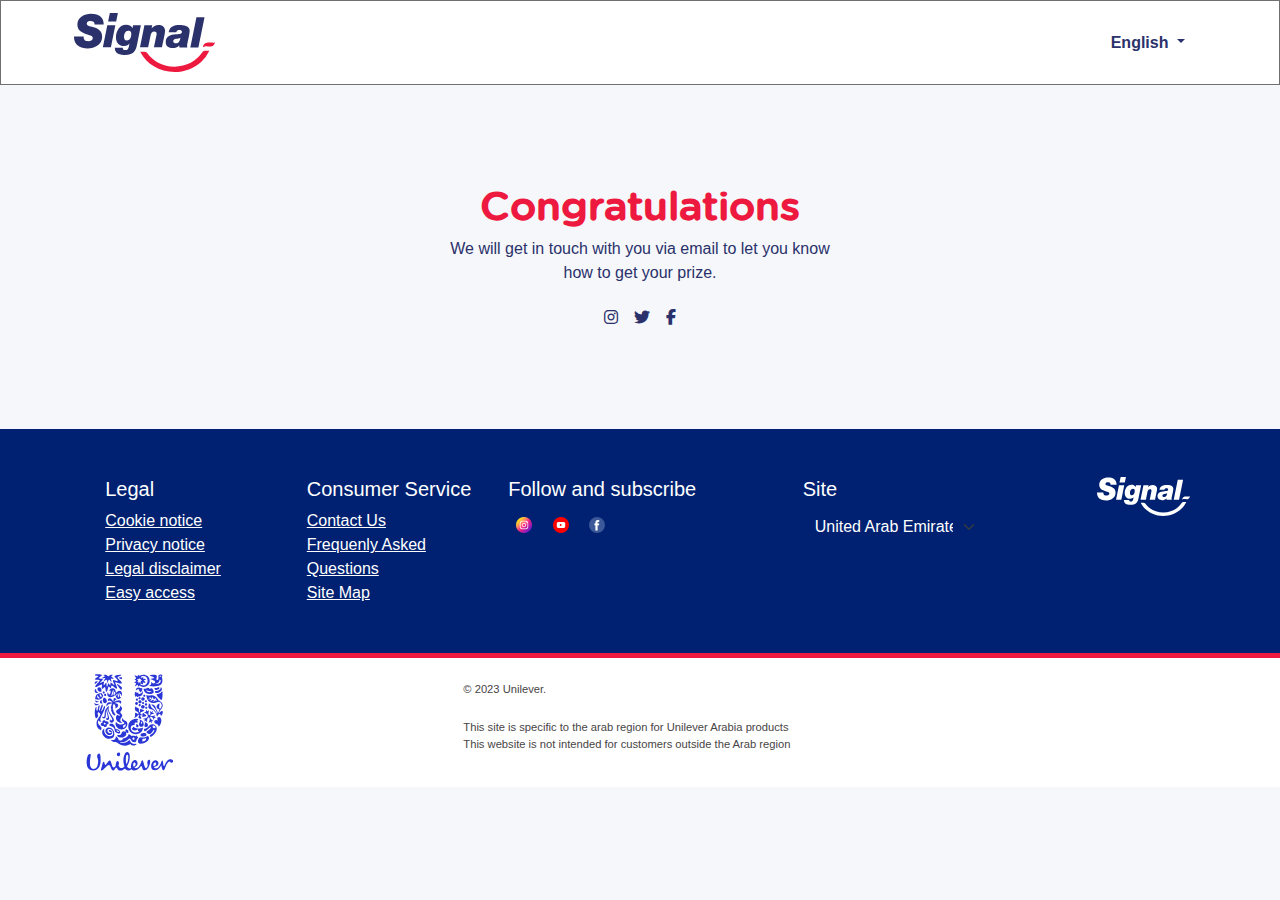
==== congrats.html @ 2e073612 "Initial commit" ====
<!DOCTYPE html>
<html lang="en">
<head>
    <meta charset="UTF-8">
    <meta name="viewport" content="width=device-width, initial-scale=1.0">
    <link rel="stylesheet" href="bootstrap-5.2.3-dist/css/bootstrap.min.css">
    <link rel="stylesheet" href="fonts/Gotham Rounded Medium.ttf">
    <link rel="stylesheet" href="https://cdnjs.cloudflare.com/ajax/libs/font-awesome/6.4.2/css/all.min.css">
    <link rel="stylesheet" href="css/style.css">
    <title>Signal</title>
</head>
<body>
    <nav class="p-2">
        <div class="container">
            <div class="row d-flex justify-content-between  align-items-center">
            <div class="col-6  p-1">
           <a href="index.html"><img src="images/signal/logo-signal.svg" alt="" class="w-25" ></a>    
            </div>
            <div class="dropdown d-flex col-6 justify-content-end">
                <a class="btn  dropdown-toggle" href="#" role="button" data-bs-toggle="dropdown" aria-expanded="false">
                    English
                  </a>
                
                  <ul class="dropdown-menu justify-content-end">
                    <li><a class="dropdown-item active" href="#" active >English</a></li>
                    <li><a class="dropdown-item" href="#">العربية</a></li>
                  </ul>
              </div>
            </div>
        </div>
        </nav>

<div class="congrats-banner p-5">
    <div class="py-5 ">
        <h1 class=" text-center">Congratulations</h1>
        <div class="text-center">
        <p class="text-center col-md-4 col-12 mx-auto">We will get in touch with you via email to let you know how to get your prize.</p>
        <div class="col-3 d-flex justify-content-center mx-auto">
            <i class="fa-brands fa-instagram p-2" style="color: #2A316B;"></i>                    
            <i class="fa-brands fa-twitter p-2" style="color: #2A316B;"></i>                    
            <i class="fa-brands fa-facebook-f p-2" style="color: #2A316B;"></i>                    
        </div>
    </div>
    </div>
    </div>

    <footer class="footer1">
        <div class="container ">
            <div class=" d-flex justify-content-around pt-5 pb-5 flex-md-row flex-column">
                <div class="  d-flex justify-content-start align-items-start ">
                    <img class="w-25 d-md-none d-sm-block " src="images/signal/logo_signal_white.svg" alt="">
                </div>
                <div class=" legal col-md-2 ">
                    <h5>Legal</h5>
                    <div><a href="#">Cookie notice</a></div>
                    <div><a href="#">Privacy notice</a></div>
                    <div><a href="#">Legal disclaimer</a></div>
                    <div><a href="#">Easy access</a></div>
                </div>
                <div class=" consumer-services  col-md-2">
                    <h5>Consumer Service</h5>

                    <div><a href="#">Contact Us</a></div>
                    <div><a href="#">Frequenly Asked Questions</a></div>
                    <div><a href="#">Site Map</a></div>
                </div>
                <div class=" follow-and-subscribe col-md-3">
                    <h5>Follow and subscribe</h5>
                    <div class="d-flex justify-content-end d-none d-md-block">
                    <a href="#"><img class="p-2" src="images/instagram_3955024 (1).png"></a>
                    <a href="#"><img class="p-2" src="images/youtube_3670147 (1).png"></a>
                    <a href="#"><img class="p-2" src="images/facebook_145802 (1).png"></a>
                    </div>
                    <div class="col-6 d-md-none d-sm-block d-flex justify-content-between">
                        <i class="fa-brands fa-instagram" style="color: #ffffff;"></i>                    
                        <i class="fa-brands fa-twitter" style="color: #ffffff;"></i>                    
                        <i class="fa-brands fa-facebook-f" style="color: #ffffff;"></i>                    
                    </div>
                </div>
                <div class=" site col-md-2">
                    <h5>Site</h5>
                    <select class="form-select" id="country" name="country">
                        <option value="AF">Afghanistan</option>
                        <option value="AX">Aland Islands</option>
                        <option value="AL">Albania</option>
                        <option value="DZ">Algeria</option>
                        <option value="AS">American Samoa</option>
                        <option value="AD">Andorra</option>
                        <option value="AO">Angola</option>
                        <option value="AI">Anguilla</option>
                        <option value="AQ">Antarctica</option>
                        <option value="AG">Antigua and Barbuda</option>
                        <option value="AR">Argentina</option>
                        <option value="AM">Armenia</option>
                        <option value="AW">Aruba</option>
                        <option value="AU">Australia</option>
                        <option value="AT">Austria</option>
                        <option value="AZ">Azerbaijan</option>
                        <option value="BS">Bahamas</option>
                        <option value="BH">Bahrain</option>
                        <option value="BD">Bangladesh</option>
                        <option value="BB">Barbados</option>
                        <option value="BY">Belarus</option>
                        <option value="BE">Belgium</option>
                        <option value="BZ">Belize</option>
                        <option value="BJ">Benin</option>
                        <option value="BM">Bermuda</option>
                        <option value="BT">Bhutan</option>
                        <option value="BO">Bolivia</option>
                        <option value="BQ">Bonaire, Sint Eustatius and Saba</option>
                        <option value="BA">Bosnia and Herzegovina</option>
                        <option value="BW">Botswana</option>
                        <option value="BV">Bouvet Island</option>
                        <option value="BR">Brazil</option>
                        <option value="IO">British Indian Ocean Territory</option>
                        <option value="BN">Brunei Darussalam</option>
                        <option value="BG">Bulgaria</option>
                        <option value="BF">Burkina Faso</option>
                        <option value="BI">Burundi</option>
                        <option value="KH">Cambodia</option>
                        <option value="CM">Cameroon</option>
                        <option value="CA">Canada</option>
                        <option value="CV">Cape Verde</option>
                        <option value="KY">Cayman Islands</option>
                        <option value="CF">Central African Republic</option>
                        <option value="TD">Chad</option>
                        <option value="CL">Chile</option>
                        <option value="CN">China</option>
                        <option value="CX">Christmas Island</option>
                        <option value="CC">Cocos (Keeling) Islands</option>
                        <option value="CO">Colombia</option>
                        <option value="KM">Comoros</option>
                        <option value="CG">Congo</option>
                        <option value="CD">Congo, Democratic Republic of the Congo</option>
                        <option value="CK">Cook Islands</option>
                        <option value="CR">Costa Rica</option>
                        <option value="CI">Cote D'Ivoire</option>
                        <option value="HR">Croatia</option>
                        <option value="CU">Cuba</option>
                        <option value="CW">Curacao</option>
                        <option value="CY">Cyprus</option>
                        <option value="CZ">Czech Republic</option>
                        <option value="DK">Denmark</option>
                        <option value="DJ">Djibouti</option>
                        <option value="DM">Dominica</option>
                        <option value="DO">Dominican Republic</option>
                        <option value="EC">Ecuador</option>
                        <option value="EG">Egypt</option>
                        <option value="SV">El Salvador</option>
                        <option value="GQ">Equatorial Guinea</option>
                        <option value="ER">Eritrea</option>
                        <option value="EE">Estonia</option>
                        <option value="ET">Ethiopia</option>
                        <option value="FK">Falkland Islands (Malvinas)</option>
                        <option value="FO">Faroe Islands</option>
                        <option value="FJ">Fiji</option>
                        <option value="FI">Finland</option>
                        <option value="FR">France</option>
                        <option value="GF">French Guiana</option>
                        <option value="PF">French Polynesia</option>
                        <option value="TF">French Southern Territories</option>
                        <option value="GA">Gabon</option>
                        <option value="GM">Gambia</option>
                        <option value="GE">Georgia</option>
                        <option value="DE">Germany</option>
                        <option value="GH">Ghana</option>
                        <option value="GI">Gibraltar</option>
                        <option value="GR">Greece</option>
                        <option value="GL">Greenland</option>
                        <option value="GD">Grenada</option>
                        <option value="GP">Guadeloupe</option>
                        <option value="GU">Guam</option>
                        <option value="GT">Guatemala</option>
                        <option value="GG">Guernsey</option>
                        <option value="GN">Guinea</option>
                        <option value="GW">Guinea-Bissau</option>
                        <option value="GY">Guyana</option>
                        <option value="HT">Haiti</option>
                        <option value="HM">Heard Island and Mcdonald Islands</option>
                        <option value="VA">Holy See (Vatican City State)</option>
                        <option value="HN">Honduras</option>
                        <option value="HK">Hong Kong</option>
                        <option value="HU">Hungary</option>
                        <option value="IS">Iceland</option>
                        <option value="IN">India</option>
                        <option value="ID">Indonesia</option>
                        <option value="IR">Iran, Islamic Republic of</option>
                        <option value="IQ">Iraq</option>
                        <option value="IE">Ireland</option>
                        <option value="IM">Isle of Man</option>
                        <option value="IL">Israel</option>
                        <option value="IT">Italy</option>
                        <option value="JM">Jamaica</option>
                        <option value="JP">Japan</option>
                        <option value="JE">Jersey</option>
                        <option value="JO">Jordan</option>
                        <option value="KZ">Kazakhstan</option>
                        <option value="KE">Kenya</option>
                        <option value="KI">Kiribati</option>
                        <option value="KP">Korea, Democratic People's Republic of</option>
                        <option value="KR">Korea, Republic of</option>
                        <option value="XK">Kosovo</option>
                        <option value="KW">Kuwait</option>
                        <option value="KG">Kyrgyzstan</option>
                        <option value="LA">Lao People's Democratic Republic</option>
                        <option value="LV">Latvia</option>
                        <option value="LB">Lebanon</option>
                        <option value="LS">Lesotho</option>
                        <option value="LR">Liberia</option>
                        <option value="LY">Libyan Arab Jamahiriya</option>
                        <option value="LI">Liechtenstein</option>
                        <option value="LT">Lithuania</option>
                        <option value="LU">Luxembourg</option>
                        <option value="MO">Macao</option>
                        <option value="MK">Macedonia, the Former Yugoslav Republic of</option>
                        <option value="MG">Madagascar</option>
                        <option value="MW">Malawi</option>
                        <option value="MY">Malaysia</option>
                        <option value="MV">Maldives</option>
                        <option value="ML">Mali</option>
                        <option value="MT">Malta</option>
                        <option value="MH">Marshall Islands</option>
                        <option value="MQ">Martinique</option>
                        <option value="MR">Mauritania</option>
                        <option value="MU">Mauritius</option>
                        <option value="YT">Mayotte</option>
                        <option value="MX">Mexico</option>
                        <option value="FM">Micronesia, Federated States of</option>
                        <option value="MD">Moldova, Republic of</option>
                        <option value="MC">Monaco</option>
                        <option value="MN">Mongolia</option>
                        <option value="ME">Montenegro</option>
                        <option value="MS">Montserrat</option>
                        <option value="MA">Morocco</option>
                        <option value="MZ">Mozambique</option>
                        <option value="MM">Myanmar</option>
                        <option value="NA">Namibia</option>
                        <option value="NR">Nauru</option>
                        <option value="NP">Nepal</option>
                        <option value="NL">Netherlands</option>
                        <option value="AN">Netherlands Antilles</option>
                        <option value="NC">New Caledonia</option>
                        <option value="NZ">New Zealand</option>
                        <option value="NI">Nicaragua</option>
                        <option value="NE">Niger</option>
                        <option value="NG">Nigeria</option>
                        <option value="NU">Niue</option>
                        <option value="NF">Norfolk Island</option>
                        <option value="MP">Northern Mariana Islands</option>
                        <option value="NO">Norway</option>
                        <option value="OM">Oman</option>
                        <option value="PK">Pakistan</option>
                        <option value="PW">Palau</option>
                        <option value="PS">Palestinian Territory, Occupied</option>
                        <option value="PA">Panama</option>
                        <option value="PG">Papua New Guinea</option>
                        <option value="PY">Paraguay</option>
                        <option value="PE">Peru</option>
                        <option value="PH">Philippines</option>
                        <option value="PN">Pitcairn</option>
                        <option value="PL">Poland</option>
                        <option value="PT">Portugal</option>
                        <option value="PR">Puerto Rico</option>
                        <option value="QA">Qatar</option>
                        <option value="RE">Reunion</option>
                        <option value="RO">Romania</option>
                        <option value="RU">Russian Federation</option>
                        <option value="RW">Rwanda</option>
                        <option value="BL">Saint Barthelemy</option>
                        <option value="SH">Saint Helena</option>
                        <option value="KN">Saint Kitts and Nevis</option>
                        <option value="LC">Saint Lucia</option>
                        <option value="MF">Saint Martin</option>
                        <option value="PM">Saint Pierre and Miquelon</option>
                        <option value="VC">Saint Vincent and the Grenadines</option>
                        <option value="WS">Samoa</option>
                        <option value="SM">San Marino</option>
                        <option value="ST">Sao Tome and Principe</option>
                        <option value="SA">Saudi Arabia</option>
                        <option value="SN">Senegal</option>
                        <option value="RS">Serbia</option>
                        <option value="CS">Serbia and Montenegro</option>
                        <option value="SC">Seychelles</option>
                        <option value="SL">Sierra Leone</option>
                        <option value="SG">Singapore</option>
                        <option value="SX">Sint Maarten</option>
                        <option value="SK">Slovakia</option>
                        <option value="SI">Slovenia</option>
                        <option value="SB">Solomon Islands</option>
                        <option value="SO">Somalia</option>
                        <option value="ZA">South Africa</option>
                        <option value="GS">South Georgia and the South Sandwich Islands</option>
                        <option value="SS">South Sudan</option>
                        <option value="ES">Spain</option>
                        <option value="LK">Sri Lanka</option>
                        <option value="SD">Sudan</option>
                        <option value="SR">Suriname</option>
                        <option value="SJ">Svalbard and Jan Mayen</option>
                        <option value="SZ">Swaziland</option>
                        <option value="SE">Sweden</option>
                        <option value="CH">Switzerland</option>
                        <option value="SY">Syrian Arab Republic</option>
                        <option value="TW">Taiwan, Province of China</option>
                        <option value="TJ">Tajikistan</option>
                        <option value="TZ">Tanzania, United Republic of</option>
                        <option value="TH">Thailand</option>
                        <option value="TL">Timor-Leste</option>
                        <option value="TG">Togo</option>
                        <option value="TK">Tokelau</option>
                        <option value="TO">Tonga</option>
                        <option value="TT">Trinidad and Tobago</option>
                        <option value="TN">Tunisia</option>
                        <option value="TR">Turkey</option>
                        <option value="TM">Turkmenistan</option>
                        <option value="TC">Turks and Caicos Islands</option>
                        <option value="TV">Tuvalu</option>
                        <option value="UG">Uganda</option>
                        <option value="UA">Ukraine</option>
                        <option value="AE" selected>United Arab Emirates</option>
                        <option value="GB">United Kingdom</option>
                        <option value="US">United States</option>
                        <option value="UM">United States Minor Outlying Islands</option>
                        <option value="UY">Uruguay</option>
                        <option value="UZ">Uzbekistan</option>
                        <option value="VU">Vanuatu</option>
                        <option value="VE">Venezuela</option>
                        <option value="VN">Viet Nam</option>
                        <option value="VG">Virgin Islands, British</option>
                        <option value="VI">Virgin Islands, U.s.</option>
                        <option value="WF">Wallis and Futuna</option>
                        <option value="EH">Western Sahara</option>
                        <option value="YE">Yemen</option>
                        <option value="ZM">Zambia</option>
                        <option value="ZW">Zimbabwe</option>
                    </select>
                </div>
                <div class="  d-flex justify-content-end align-items-start  col-md-2">
                    <img class="w-50 d-none d-md-block " src="images/signal/logo_signal_white.svg" alt="">
                </div>
            </div>
        </div>
    </footer>
    <footer class="  footer2">
        <div class="container p-3 ">
        <div class="row align-items-center">
        <div class="col-lg-4 col-sm-12 ">
            <img src="images/signal/unilever_logo.svg" alt="" class="w-25 unilever-logo">
        </div>
        <div class="col-md-5 col-sm-12">
            <p><span class="my-1 d-block">© 2023 Unilever.</span><br>This site is specific to the arab region for Unilever Arabia products <br>
                This website is not intended for customers outside the Arab region</p>
        </div>
    </div>
    </div>
    </footer>
    <script src="bootstrap-5.2.3-dist/js/bootstrap.bundle.js"></script>
</body>
</html>
---- css/style.css ----
@font-face {
    font-family: 'gotham_roundedmedium';
    src: url('gothamroundedmedium_21022-webfont.woff2') format('woff2'),
         url('gothamroundedmedium_21022-webfont.woff') format('woff');
    font-weight: normal;
    font-style: normal;

}
*{
    font-family: arial;
    
}

body{
    background-color: #F5F7FA;
    font-family: 'gotham_roundedmedium';
}
p{
    color: #474545;
}
nav{
    background-color: white;
    border: 1px solid #707070;
}
h1,h2,h3,h4,h6{
    color: #002171;
    font-weight: 700;
    font-family: 'gotham_roundedmedium';
}
button,.try-your-luck{
    background-color: #ED193F;
    border: none;
    color: white;
    font-family: 'gotham_roundedmedium';
}
.try-your-luck{
    display: block;
    text-decoration: none;
}
.form-select{
    background-color: #ffffff00;
    border: 0px;
    color: white;
}
.form-select option{
    color: black;
}

/* .banner-home{
    background-image: url(images/signal/78068288-shutterstock-1943780704-2880x900.jpg.rendition.1440.600.avif);
    background-size: cover;
} */
.congrats-banner h1{
    color: #ED193F;
}
.congrats-banner p{
    color: #2A316B;
}
.dropdown a{
    color: #2A316B;
    font-weight: 700;
}
.main-content1 .container, .form-sec .container{
    background-color: #fff!important;
    padding: 5%;
    padding-top: 3%;
    padding-bottom: 3%;

}
.main-content2{
    padding-top: 3%;
    padding-bottom: 3%;
}
form span, form a,.astrik-sign{
    color: #ED193F!important;
}
form .form-group label{
    color: #2A316B;
    font-weight: 700;
}
.main-content2-img{
    background-color: #fff;
}
.main-content2-img img{
    width: 55%;
}
h2 {
    
    border-bottom:5px solid #ED193F;
    width: 65%;
    padding-bottom: .7rem;
    border-radius: 4px;
}
.footer1{
    background-color: #002171;
    color: white!important;
    border-bottom: 5px solid #ED193F;
}
.footer1 div a{
    color: white !important;
}
.footer2{
    background-color: #fff;
}
.footer2 p{
    font-size: .7rem;
}
/* .custom-control-label {
    display:flex;
    align-items: baseline;
}

input[type=checkbox] {
    margin-right: 8px;
} */
form .form-control{
    border: 1px solid #DAD8D8!important;
    border-radius: none!important;
}
.custom-control-label, .privacy-cookies{
    color: #949494;
}
.privacy-cookies-b{
    font-weight: bold;
    color: #636060;

}

@media only screen and (max-width:768px){
    .main-content1 button{
        width: 90%!important;
        display: flex!important;
        justify-content: center!important;
        margin: auto;
    }
    .main-content1 img{
        width: 100%!important;
    }
    .main-content2 h2{
        padding-top:1rem;
    }
    .footer1 a{
        text-decoration: none;
    }
    .legal,.consumer-services,.follow-and-subscribe,.site{
        padding-left: 1.7rem;
        margin: .7rem;
    }
    .legal h5,.consumer-services h5,.follow-and-subscribe h5,.site h5{
        padding-top: 1.3rem;
        font-family: 'gotham_roundedmedium';
        /* padding-bottom: .5rem; */

    }
    .unilever-logo{
        display: flex;
       justify-content: flex-end;
       float: right;
    }
   
}
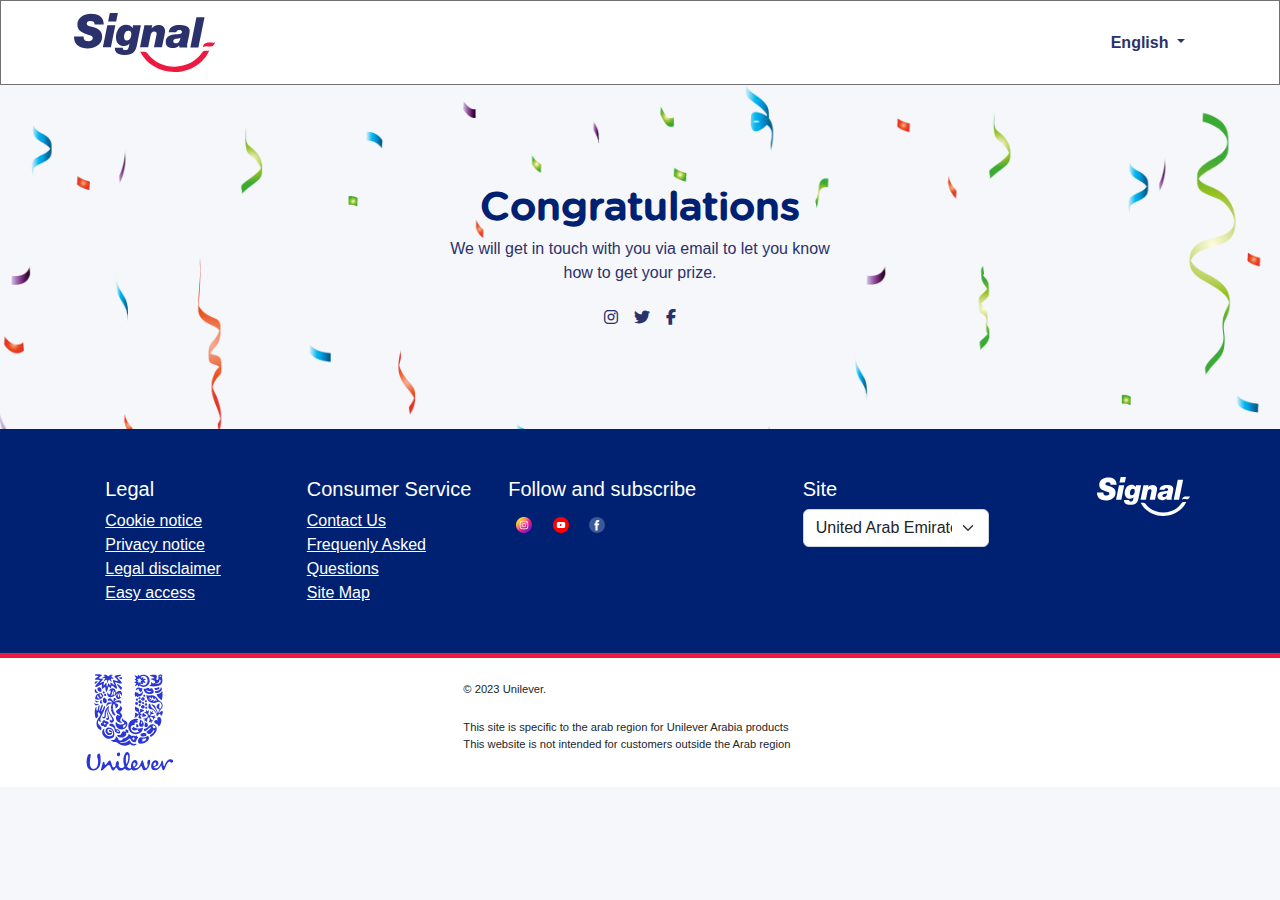
==== commit 8075fa75: "Embeded form" ====
--- a/congrats.html
+++ b/congrats.html
@@ -30,7 +30,7 @@
         </div>
         </nav>
 
-<div class="congrats-banner p-5">
+<div class="congrats-banner p-5" style="background-image: url(images/signal/congrats-banner.png);">
     <div class="py-5 ">
         <h1 class=" text-center">Congratulations</h1>
         <div class="text-center">
--- a/css/style.css
+++ b/css/style.css
@@ -12,19 +12,19 @@
 }
 
 body{
-    background-color: #F5F7FA;
+    background-color: #F5F7FA!important;
     font-family: 'gotham_roundedmedium';
 }
-p{
+/* p{
     color: #474545;
-}
+} */
 nav{
     background-color: white;
     border: 1px solid #707070;
 }
 h1,h2,h3,h4,h6{
-    color: #002171;
-    font-weight: 700;
+    color: #002171!important;
+    font-weight: 700!important;
     font-family: 'gotham_roundedmedium';
 }
 button,.try-your-luck{
@@ -33,23 +33,23 @@
     color: white;
     font-family: 'gotham_roundedmedium';
 }
-.try-your-luck{
+/* .try-your-luck{
     display: block;
     text-decoration: none;
-}
-.form-select{
+} */
+/* .form-select{
     background-color: #ffffff00;
     border: 0px;
     color: white;
 }
 .form-select option{
     color: black;
+} */
+
+.congrats-banner{
+    /* background-image: url(images/signal/congrats-banner.PNG); */
+    background-size: cover;
 }
-
-/* .banner-home{
-    background-image: url(images/signal/78068288-shutterstock-1943780704-2880x900.jpg.rendition.1440.600.avif);
-    background-size: cover;
-} */
 .congrats-banner h1{
     color: #ED193F;
 }
@@ -71,13 +71,13 @@
     padding-top: 3%;
     padding-bottom: 3%;
 }
-form span, form a,.astrik-sign{
+/* form span, form a,.astrik-sign{
     color: #ED193F!important;
 }
 form .form-group label{
     color: #2A316B;
     font-weight: 700;
-}
+} */
 .main-content2-img{
     background-color: #fff;
 }
@@ -113,18 +113,18 @@
 input[type=checkbox] {
     margin-right: 8px;
 } */
-form .form-control{
+/* form .form-control{
     border: 1px solid #DAD8D8!important;
     border-radius: none!important;
-}
-.custom-control-label, .privacy-cookies{
+} */
+/* .custom-control-label, .privacy-cookies{
     color: #949494;
-}
-.privacy-cookies-b{
+} */
+/* .privacy-cookies-b{
     font-weight: bold;
     color: #636060;
 
-}
+} */
 
 @media only screen and (max-width:768px){
     .main-content1 button{
